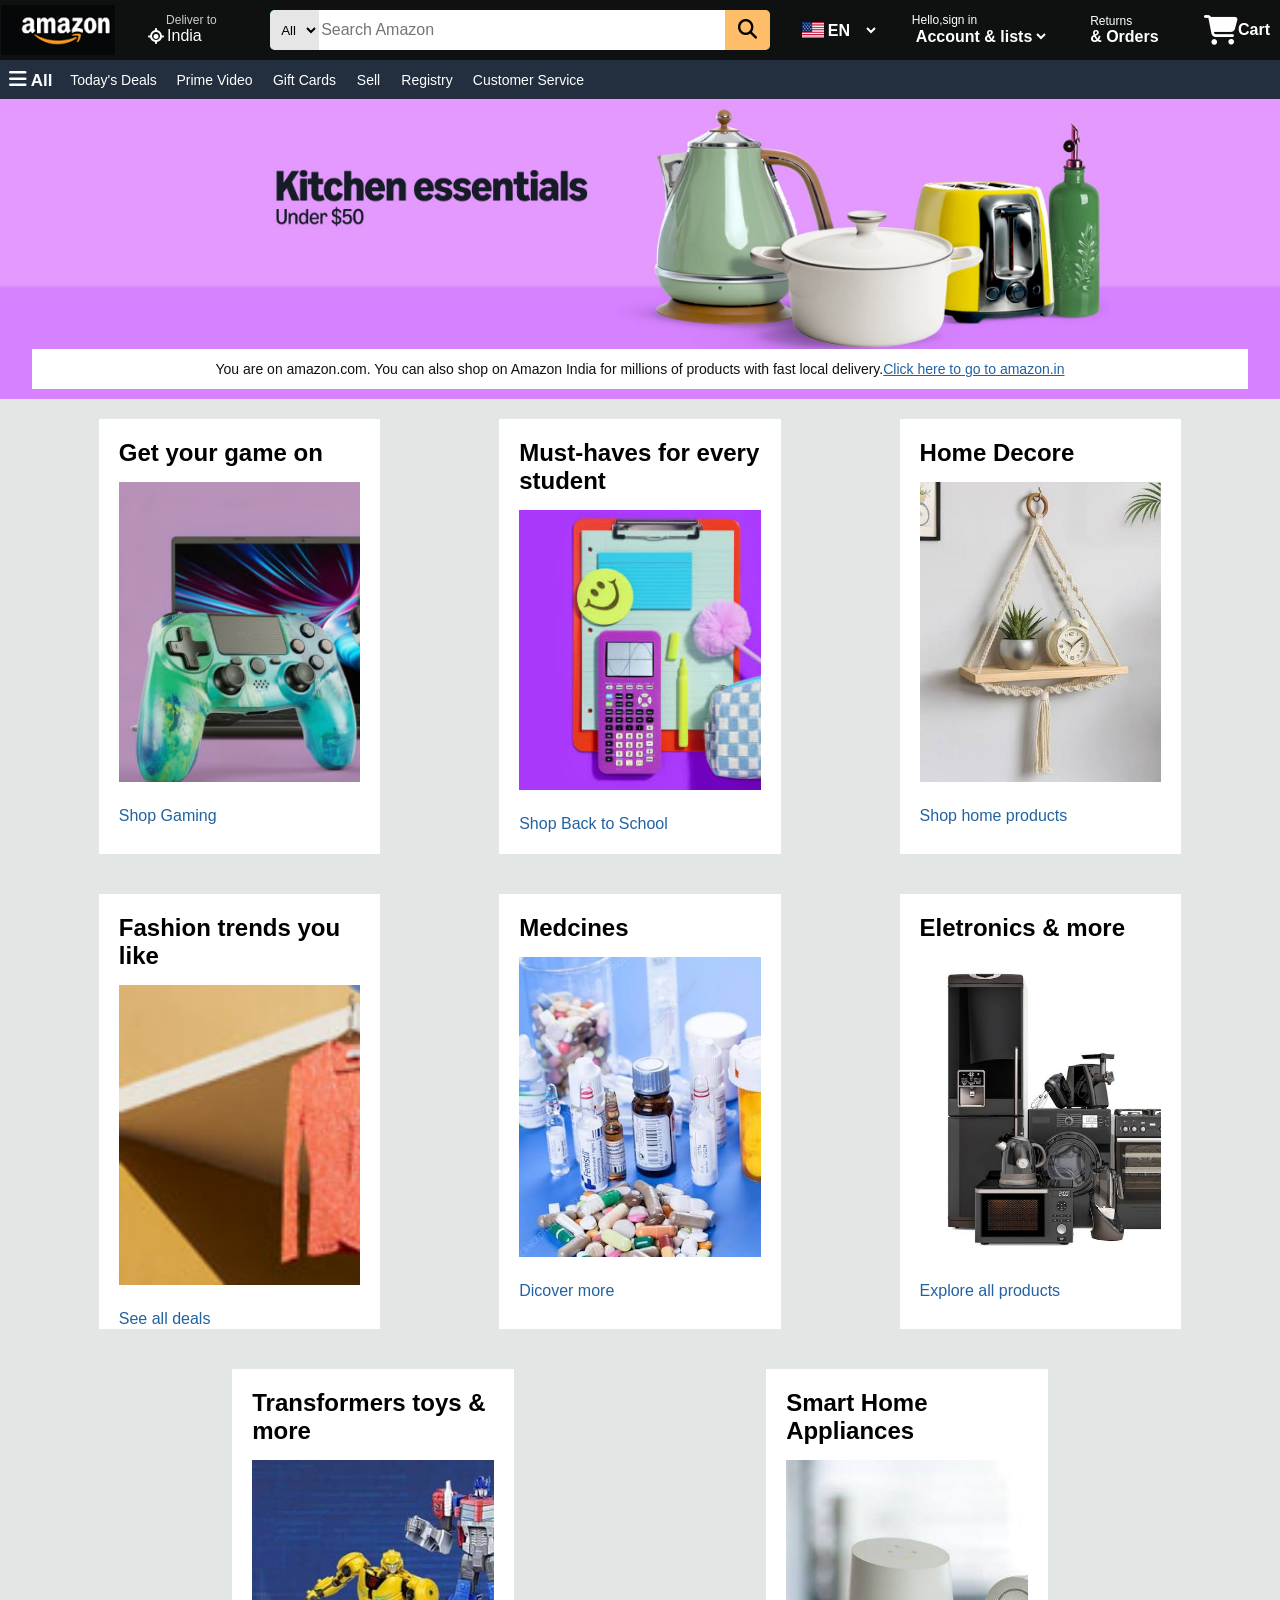
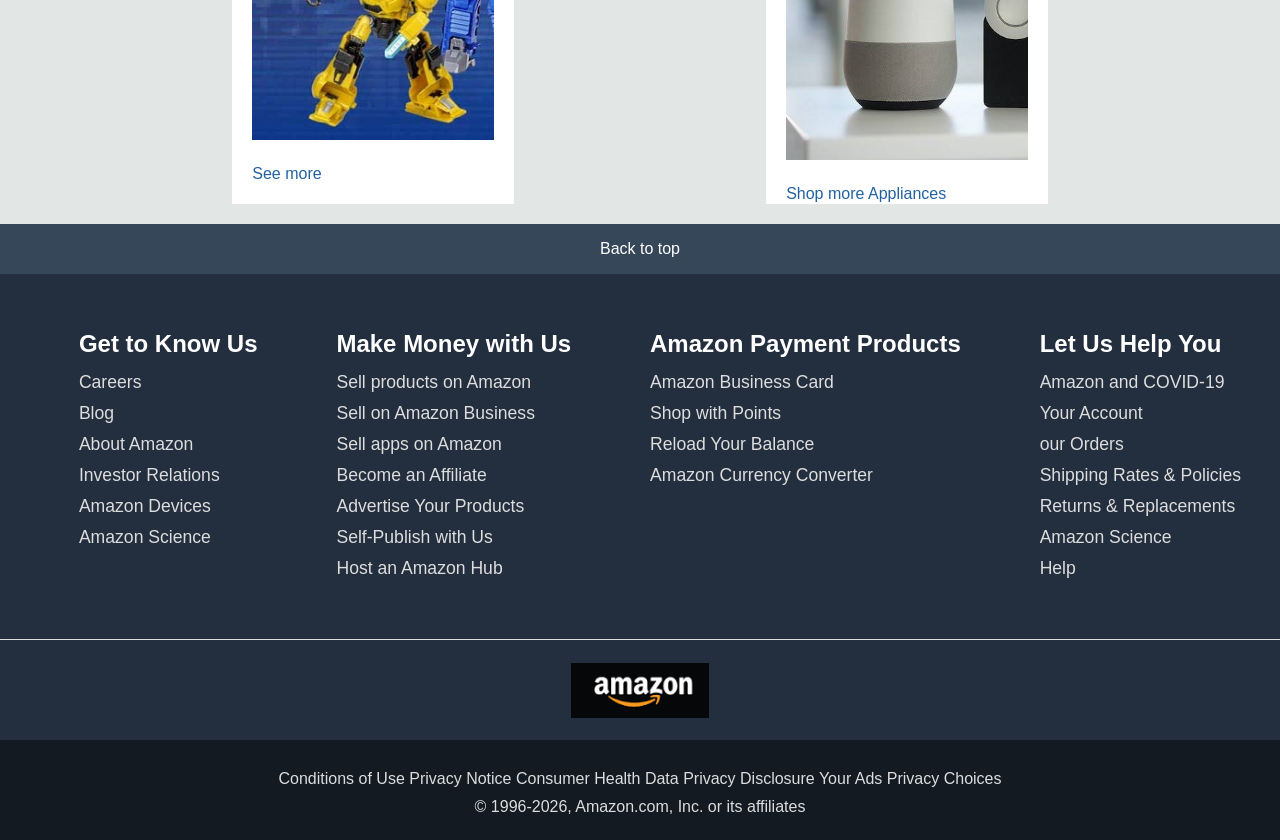
==== index.html @ 3cb93f8b "new demo" ====
<!DOCTYPE html>
<html lang="en">
<head>
    <meta charset="UTF-8">
    <meta http-equiv="X-UA-Compatible" content="IE=edge">
    <meta name="viewport" content="width=device-width, initial-scale=1.0">
    <title>CSS</title>
    <link rel="stylesheet" href="https://cdnjs.cloudflare.com/ajax/libs/font-awesome/6.7.2/css/all.min.css" integrity="sha512-Evv84Mr4kqVGRNSgIGL/F/aIDqQb7xQ2vcrdIwxfjThSH8CSR7PBEakCr51Ck+w+/U6swU2Im1vVX0SVk9ABhg==" crossorigin="anonymous" referrerpolicy="no-referrer" />
    <link rel="stylesheet" href="style.css">
</head>
<body>
    <header>
 <div id="navbar">
    <div class="navlogo border">
        <div class="logo"></div>
    </div>
    <!-- location -->
    <div class="nav-address border">
        <p class="add-1st">Deliver to</p>
        <div class="add-icon">
            <i class="fa-solid fa-location-crosshairs"></i>
            <p class="add-2nd">India</p>
        </div>
    </div>

 <!-- search-bar -->
    <div class="nav-search">
        <select class="search-select">
            <option>All</option>
            <option>Craft</option>
        </select>
        <input placeholder="Search Amazon" class="search-finder">
        <div class="search-icon"><button  class="butt"><i class="fa-solid fa-magnifying-glass"></i></button></div>
    </div>

     <!-- language -->
     <div class="nav-language border">
        <div class="lag_flag"></div>
        <select class="lag">
            <option>EN</option>
            <option>Hindi-HN</option>
        </select>
     </div>

      <div class="nav-account border">
          <div class="nav-acc-one">
             <p class="nav-one">Hello,sign in</p>
       </div>
        <div class="nav-acc-two">
           <select  class="nav-two" placeholder="helo">
             <option>Account & lists</option>
           </select>  
        </div>          
     </div>

     <div class="nav-order border">
       <a href="#" class="nav-order-1"> <p class="nav-order-one">Returns</p>
        <P class="nav-order-two">& Orders</P></a>
       </div>

       <div class="nav-cart border">
        <div class="nav-cart-logo"><i class="fa-solid fa-cart-shopping"></i></div>
        <a href="#" class="nav-cart2"><p>Cart</p></a>
       </div>

 </div> 
 <div class="panel ">
    <div class="panel-all border">
        <a href="#" class="panel-all-logo">
          <i class="fa-solid fa-bars"></i>
          All
        </a>
    </div>
    <div class="panel-ops">
        <a href="#" class="panel-ops-1 panel-ops-common border">Today's Deals</a>
        <a href="#" class="panel-ops-2 panel-ops-common border">Prime Video</a>
        <a href="#" class="panel-ops-3 panel-ops-common border">Gift Cards</a>
        <a href="#" class="panel-ops-4 panel-ops-common border">Sell</a>
        <a href="#" class="panel-ops-5 panel-ops-common border">Registry</a>
        <a href="#" class="panel-ops-6 panel-ops-common border">Customer Service</a>
    </div>
 </div>
</header>

 <!-- hero-section -->

<div class="hero-section">
    <div class="hero_msg">
       <p>You are on amazon.com. You can also shop on Amazon India for millions of products with fast local delivery. </p> 
        <a href="#">Click here to go to amazon.in</a> 
    </div>
</div>  

<!-- shop-section -->

<div class="shop-section">
    <div class="shop1 border-shop">
        <div class="shop-content">
            <h2>Get your game on</h2>
            <div class="shop_img"  style="background-image: url('box_photo.jpg') ;"></div>
            <a href="#">Shop Gaming</a>
        </div>
    </div>
    <div class="shop2 border-shop">
        <div class="shop-content">
            <h2>Must-haves for every student</h2>
            <div class="shop_img"  style="background-image: url('box_photo2.jpg') ; height: 280px;"></div>
            <a href="#">Shop Back to School</a>
        </div>
    </div>
    <div class="shop3 border-shop">
        <div class="shop-content">
            <h2>Home Decore</h2>
            <div class="shop_img"  style="background-image: url('home_decore.jpg') ;"></div>
            <a href="#">Shop home products</a>
        </div>
    </div>
    <div class="shop4 border-shop">
        <div class="shop-content">
            <h2>Fashion trends you like</h2>
            <div class="shop_img"  style="background-image: url('box_photo8.jpg') ; background-size: cover;"></div>
            <a href="#">See all deals</a>
        </div>
    </div>
    <div class="shop5 border-shop">
        <div class="shop-content">
            <h2>Medcines</h2>
            <div class="shop_img"  style="background-image: url('medcines.jpg') ;"></div>
            <a href="#">Dicover more</a>
        </div>
    </div>
    <div class="shop6 border-shop">
        <div class="shop-content">
            <h2>Eletronics & more</h2>
            <div class="shop_img"  style="background-image: url('electronics.jpg') ;"></div>
            <a href="#">Explore all products</a>
        </div>
    </div>
    <div class="shop7 border-shop">
        <div class="shop-content">
            <h2>Transformers toys & more</h2>
            <div class="shop_img"  style="background-image: url('toys.jpg') ; height: 280px;"></div>
            <a href="#">See more</a>
        </div>
    </div>
    <div class="shop8 border-shop">
        <div class="shop-content">
            <h2>Smart Home Appliances</h2>
            <div class="shop_img"  style="background-image: url('smart-home-appliances.jpg') ; "></div>
            <a href="#">Shop more Appliances</a>
        </div>
    </div>
    
</div>
<footer>
    <div class="foot-pannel1">
       <a href="#">Back to top</a>  
    </div>
    <div class="foot-pannel2">
        <div class="foot-pannel2-content">
            <ul>
                <p>Get to Know Us</p>
                <li><a href="#">Careers</a></li>
                <li><a href="#">Blog</a></li>
                <li><a href="#">About Amazon</a></li>
                <li><a href="#">Investor Relations</a></li>
                <li><a href="#">Amazon Devices</a></li>
                <li><a href="#">Amazon Science</a></li>
 
             </ul>
             <ul>
                <p>Make Money with Us</p>
                <li><a href="#">Sell products on Amazon</a></li>
                <li><a href="#">Sell on Amazon Business</a></li>
                <li><a href="#">Sell apps on Amazon</a></li>
                <li><a href="#">Become an Affiliate</a></li>
                <li><a href="#">Advertise Your Products</a></li>
                <li><a href="#">Self-Publish with Us</a></li>
                <li><a href="#">Host an Amazon Hub</a></li>
 
             </ul>
             <ul>
                <p>Amazon Payment Products</p>
                <li><a href="#">Amazon Business Card</a></li>
                <li><a href="#">Shop with Points</a></li>
                <li><a href="#">Reload Your Balance</a></li>
                <li><a href="#">Amazon Currency Converter</a></li>
 
             </ul>
             <ul>
                <p>Let Us Help You</p>
                <li><a href="#">Amazon and COVID-19</a></li>
                <li><a href="#">Your Account</a></li>
                <li><a href="#">our Orders</a></li>
                <li><a href="#">Shipping Rates & Policies</a></li>
                <li><a href="#">Returns & Replacements</a></li>
                <li><a href="#">Amazon Science</a></li>
                <li><a href="#">Help</a></li>
 
             </ul>
        </div>
    </div>
    <div class="foot-pannel3">
        <div class="foot-panel3-logo"></div>

    </div>
    <div class="footer-pannel4">
        <div class="pages">
            <a href="#">Conditions of Use</a>
            <a href="#">Privacy Notice</a>
            <a href="#">Consumer Health Data Privacy Disclosure</a>
            <a href="#">Your Ads Privacy Choices</a>
        </div>
        <div class="copyright">
            © 1996-2026, Amazon.com, Inc. or its affiliates
        </div>
    </div>
</footer>


</body>
</html>
---- style.css ----
*{
    margin: 0;
    font-family: arial;
    border: border-box;
    /* background-color: #e9520c; */
}
/* navbar */
#navbar{
    height: 60px;
    background-color: #0f1111;
    color: #ffffff;
    display: flex;
    align-items: center;
    justify-content: space-between;
}
/* nav-logo */
.navlogo{
    height: 50px;
    width: 114px;
}
.logo{
    background-image: url("images.png");
    background-size: cover;   
    height: 50px;
    width: 100%;
    /* margin: 1px; */
    /* padding:1px 8px 0px 6px ; */
}
.border{
    border: 1px solid transparent;
}
.border:hover{
    border: 1px solid white;
}
/* box 2 */
.nav-address{
    height: 55px;
    width: 90px;

    /* align-items: flex-start; */
}
.add-1st{
    color: #cccccc;
    font-size: 0.75rem;
    margin-left: 18px;
    margin-top: 10px;
}
.add-2nd{
    color: #ffffff;
    font-size: 1rem;
    font-style: bold;
    margin-left: 3px;
}
.add-icon{
    display: flex;
    align-items: center;
}
/* box 3 */
.nav-search{
    display: flex;
    justify-content: space-evenly;
    background-color: aqua;
    font-size: 14px;
    width: 500px;
    height: 40px;
    border-radius: 5px;
}
.search-select{
    background-color: #e6e6e6;
    width: 50px;
    text-align: center;
    border-radius: 5px 0px 0px 5px;
    border: none;
}
.search-finder{
    width: 100%;
    border: none;
    font-size: 1rem;
}
.butt{
    background-color: #febd68 ;
    border-radius: 0px 5px 5px 0px;
    width: 45px;
    height: 100%;
    font-size: 1.2rem;
    border: none;
}
/* language */
.nav-language{
display: flex;
justify-content: center;
align-items: center;
}
.lag{
    background-color: #0f1111;
    width :55px;
    height: 50PX;
    border: none;
    font-size: 1rem;
    font-weight: bold;
    color: #ffffff;
}
.lag_flag{
    background-image: url("usa_flag.png");
    background-size: cover;
    width: 21.6px;
    height: 16.2px;
}
.nav-account{
    width: 142px;
    height: 55px;

}
.nav-one{

    margin-top: 10px;
    font-size: 0.75rem;
}           
.nav-two{

    font-size: 1rem ;
    font-weight: 700;
    border: none;
    background-color: #0f1111;
    color: #ffffff;
}
.nav-order{
    border: none;
    height: 50px;
    width: 77PX;
    /* text-align: center; */
    display: flex;
    justify-content: center;
    align-items: center;
}
.nav-order-1{
    color: #ffffff;
    text-decoration: none;
}
.nav-order-one{
    font-size: 0.75rem;
}
.nav-order-two{
    font-size: 1rem;
    font-weight: 700;
}
.nav-cart{
    height: 50px ;
    width: 84px;
    display: flex;
    justify-content: center;
    align-items:center;
}
.nav-cart-logo{
    color: #ffffff;
}
.nav-cart-logo i{
    font-size: 30px;
}
.nav-cart2{
    text-decoration: none;
    font-size: 1rem;
    font-weight: 700;
    color: #ffffff;
}



/* Pannel */


.panel{
    height: 39px;
    width: 100%;
    background-color: #232f3e;
    display: flex;
    align-items: center;
}
/* All-Menu */
.panel-all{
    display: flex;
    align-items: center;
    justify-content: center;
    font-size: 1rem;
    color: #ffffff;
    text-decoration: none;
    width: 59px;
    height: 39px;
}
/* All-Menu-Logo */
.panel-all i{
    font-size: 20px;
    color: #ffffff;
    text-decoration: none;
}
.panel-all-logo{
    font-size: 17px;
    font-weight: 700;
    color: #ffffff;
    text-decoration: none;

}
.panel-ops{
    display: flex;
    align-items: center;
}
.panel-ops-common{
    display: flex;
    align-items: center;
    justify-content: center;
    color: #ffffff;
    text-decoration: none;
    border: none;
 
    height: 39px;
}
.panel-ops-1{
    font-size: 14px;
    width: 105px;
    text-align: center;
}
.panel-ops-2{
    font-size: 14px;
    width: 97px;
    text-align: center;
}
.panel-ops-3{
    font-size: 14px;
    width: 83px;
    text-align: center;
}
.panel-ops-4{
    font-size: 14px;
    width: 45px;
    text-align: center;
}
.panel-ops-5{
    font-size: 14px;
    width: 72px;
    text-align: center;
}
.panel-ops-6{
    font-size: 14px;
    width: 131px;
    text-align: center;
}

.hero-section{
    background-image: url("hero_photo.jpg");
    background-size: cover;
    width: 100%;
    height: 300px;
    display: flex;
    align-items: flex-end;
    justify-content: center;
}
.hero_msg{
    display:flex ;
    background-color: #ffffff;
    color: #0f1111;
    justify-content: center;
    align-items: center;
    width: 95%;
    height: 40px;
    font-size: 14px; 
    margin-bottom: 10px;
}
.hero_msg a{
    color: #2162a1;
}

/* shop section */

.shop-section{
    display: flex;
    flex-wrap: wrap;
    justify-content: space-evenly;
    background-color: #e2e7e6;
   
}    
.border-shop{
    height: 400px;
    width: 22%;
    background-color: white;
    padding: 20px 0px 15px;
    margin: 20px;
}
.shop_img{
    height: 300px;
    margin: 15px 0px 25px;
    background-size: cover;
    background-repeat: no-repeat;
}
.shop-content{
    margin:0px 20px 0px 20px;
}
.shop-section a{
    color: #2162a1;
    text-decoration: none;
}
.shop-section h2{
    font-weight: 900;
}

/* footer */
.footer{
    margin-top: 15px;
}
.foot-pannel1{
    background-color: #37475a;
    height: 50px;
    display: flex;
    justify-content: center;
    align-items: center;
    text-decoration: none;
}
.foot-pannel1 a{
    color: white;
    text-decoration: none;
}
.foot-pannel2-content{
    background-color: #232e3e;
    display: flex;
    justify-content: space-evenly;
    padding-top: 50px;
    padding-bottom: 50px;
}
.foot-pannel2 a{
    text-decoration: none;
    color: #DDDDDD;
}
.foot-pannel2 p{
    text-decoration: none;
    color: #ffffff;
    font-size: 1.5rem;
    font-weight: 700;
    padding: 6px 0px 14px;

}
.foot-pannel2 li{
    list-style: none;
    font-size: 1.1rem;
    padding: 0px 0px 10px;

}
.foot-pannel3{
    background-color: #232f3e;
    height: 100px;
    border-top: 0.5px solid #DDDDDD;
    display: flex;
    justify-content: center;
    align-items: center;
}
.foot-panel3-logo{
    background-image: url("images.png");
    background-size: cover;   
    height: 55px;
    width: 138px;
}

.footer-pannel4{
    background-color: #131a22;
    text-align: center;
    height: 100px;
    color: #DDDDDD;
}
.footer-pannel4 a{
    text-decoration: none;
    color: #DDDDDD; 
   
}
.pages{
    padding-top: 30px;
}
.copyright{
    padding-top: 10px;
}
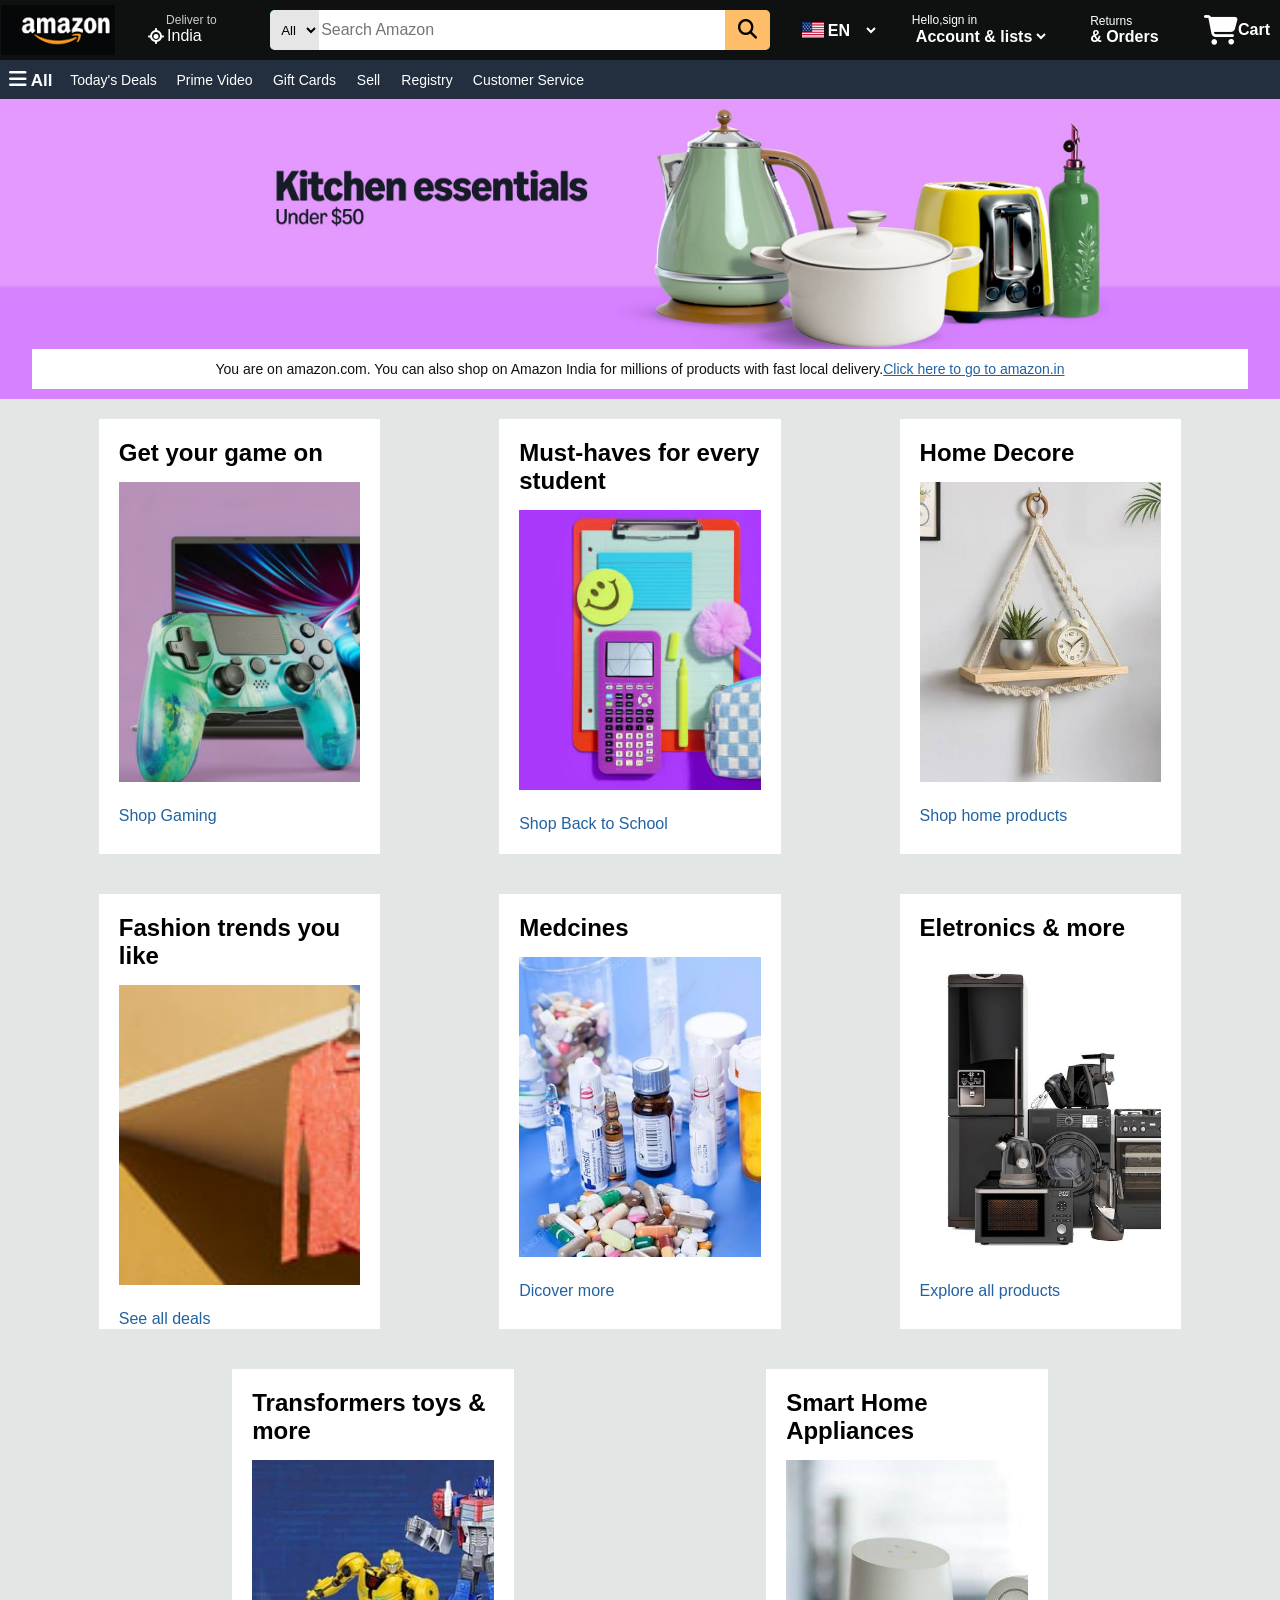
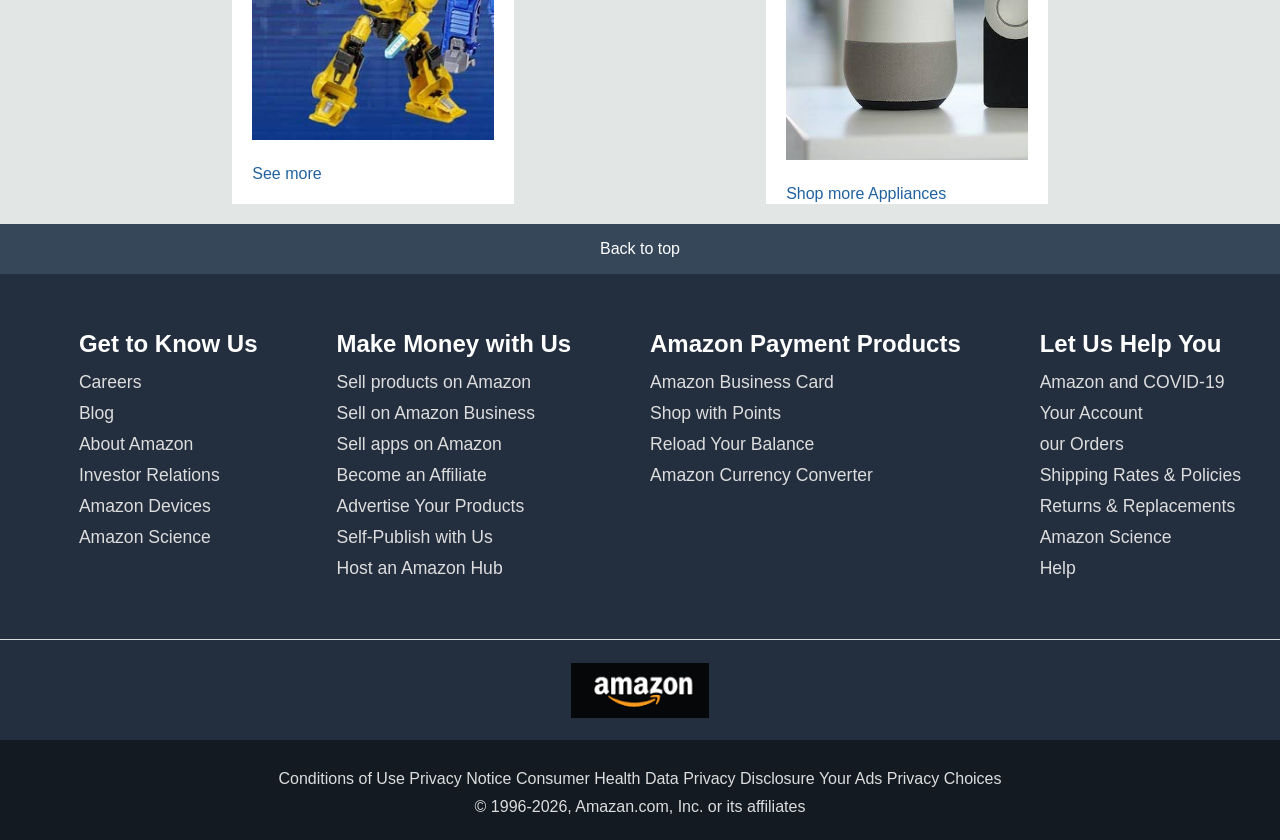
==== commit d819e6be: "change in copyrigth" ====
--- a/index.html
+++ b/index.html
@@ -212,7 +212,7 @@
             <a href="#">Your Ads Privacy Choices</a>
         </div>
         <div class="copyright">
-            © 1996-2026, Amazon.com, Inc. or its affiliates
+            © 1996-2026, Amazan.com, Inc. or its affiliates
         </div>
     </div>
 </footer>
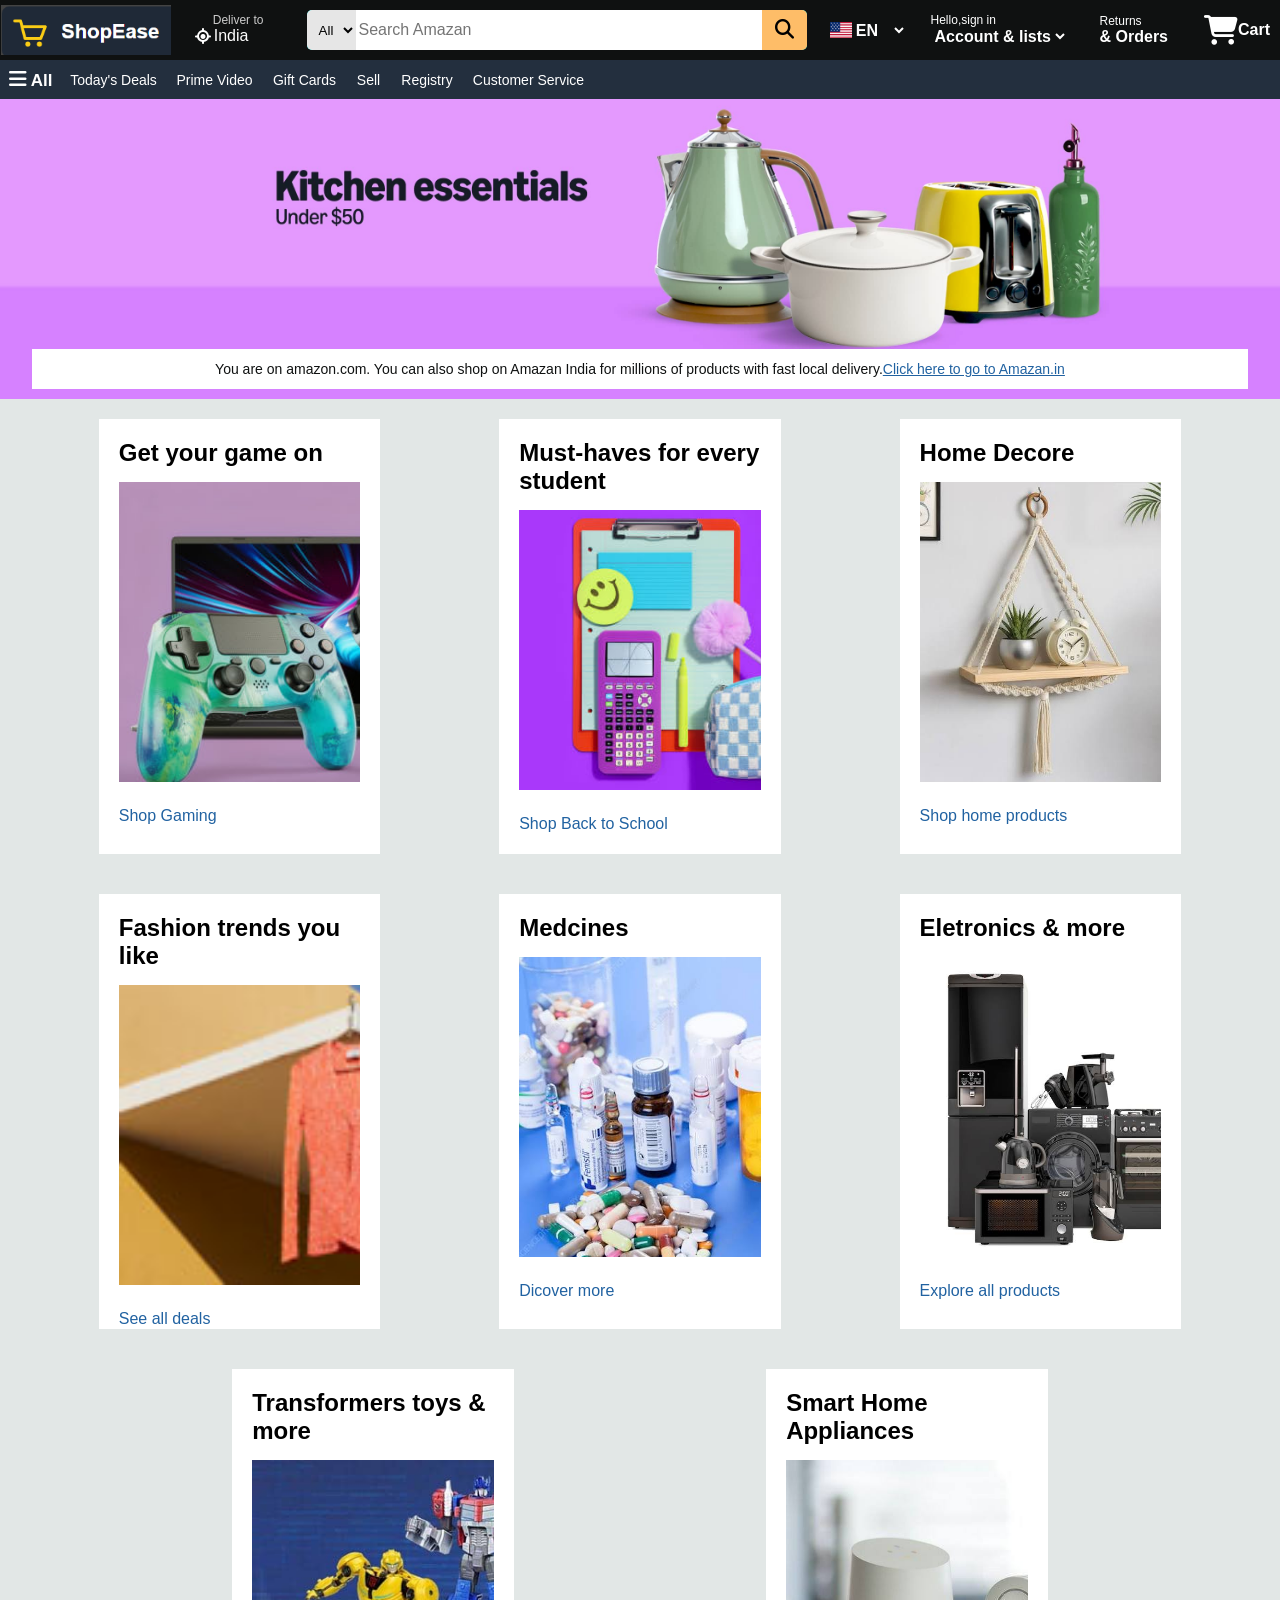
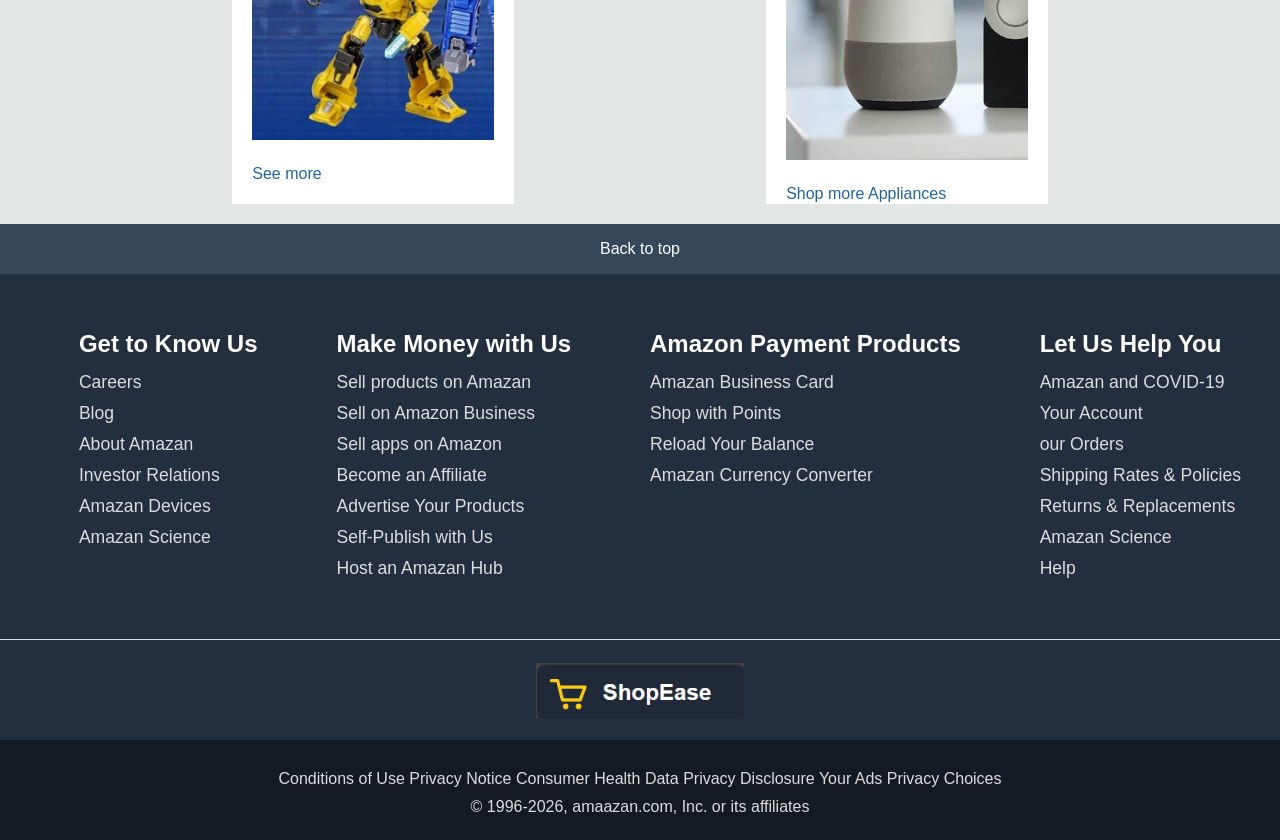
==== commit f1c3e19f: "first commit" ====
--- a/index.html
+++ b/index.html
@@ -1,222 +1,263 @@
 <!DOCTYPE html>
 <html lang="en">
-<head>
-    <meta charset="UTF-8">
-    <meta http-equiv="X-UA-Compatible" content="IE=edge">
-    <meta name="viewport" content="width=device-width, initial-scale=1.0">
+  <head>
+    <meta charset="UTF-8" />
+    <meta http-equiv="X-UA-Compatible" content="IE=edge" />
+    <meta name="viewport" content="width=device-width, initial-scale=1.0" />
     <title>CSS</title>
-    <link rel="stylesheet" href="https://cdnjs.cloudflare.com/ajax/libs/font-awesome/6.7.2/css/all.min.css" integrity="sha512-Evv84Mr4kqVGRNSgIGL/F/aIDqQb7xQ2vcrdIwxfjThSH8CSR7PBEakCr51Ck+w+/U6swU2Im1vVX0SVk9ABhg==" crossorigin="anonymous" referrerpolicy="no-referrer" />
-    <link rel="stylesheet" href="style.css">
-</head>
-<body>
+    <link
+      rel="stylesheet"
+      href="https://cdnjs.cloudflare.com/ajax/libs/font-awesome/6.7.2/css/all.min.css"
+      integrity="sha512-Evv84Mr4kqVGRNSgIGL/F/aIDqQb7xQ2vcrdIwxfjThSH8CSR7PBEakCr51Ck+w+/U6swU2Im1vVX0SVk9ABhg=="
+      crossorigin="anonymous"
+      referrerpolicy="no-referrer"
+    />
+    <link rel="stylesheet" href="style.css" />
+  </head>
+  <body>
     <header>
- <div id="navbar">
-    <div class="navlogo border">
-        <div class="logo"></div>
-    </div>
-    <!-- location -->
-    <div class="nav-address border">
-        <p class="add-1st">Deliver to</p>
-        <div class="add-icon">
+      <div id="navbar">
+        <div class="navlogo border">
+          <div class="logo"></div>
+        </div>
+        <!-- location -->
+        <div class="nav-address border">
+          <p class="add-1st">Deliver to</p>
+          <div class="add-icon">
             <i class="fa-solid fa-location-crosshairs"></i>
             <p class="add-2nd">India</p>
-        </div>
-    </div>
-
- <!-- search-bar -->
-    <div class="nav-search">
-        <select class="search-select">
+          </div>
+        </div>
+
+        <!-- search-bar -->
+        <div class="nav-search">
+          <select class="search-select">
             <option>All</option>
             <option>Craft</option>
-        </select>
-        <input placeholder="Search Amazon" class="search-finder">
-        <div class="search-icon"><button  class="butt"><i class="fa-solid fa-magnifying-glass"></i></button></div>
-    </div>
-
-     <!-- language -->
-     <div class="nav-language border">
-        <div class="lag_flag"></div>
-        <select class="lag">
+          </select>
+          <input placeholder="Search Amazan" class="search-finder" />
+          <div class="search-icon">
+            <button class="butt">
+              <i class="fa-solid fa-magnifying-glass"></i>
+            </button>
+          </div>
+        </div>
+
+        <!-- language -->
+        <div class="nav-language border">
+          <div class="lag_flag"></div>
+          <select class="lag">
             <option>EN</option>
             <option>Hindi-HN</option>
-        </select>
-     </div>
-
-      <div class="nav-account border">
+          </select>
+        </div>
+
+        <div class="nav-account border">
           <div class="nav-acc-one">
-             <p class="nav-one">Hello,sign in</p>
-       </div>
-        <div class="nav-acc-two">
-           <select  class="nav-two" placeholder="helo">
-             <option>Account & lists</option>
-           </select>  
-        </div>          
-     </div>
-
-     <div class="nav-order border">
-       <a href="#" class="nav-order-1"> <p class="nav-order-one">Returns</p>
-        <P class="nav-order-two">& Orders</P></a>
-       </div>
-
-       <div class="nav-cart border">
-        <div class="nav-cart-logo"><i class="fa-solid fa-cart-shopping"></i></div>
-        <a href="#" class="nav-cart2"><p>Cart</p></a>
-       </div>
-
- </div> 
- <div class="panel ">
-    <div class="panel-all border">
-        <a href="#" class="panel-all-logo">
-          <i class="fa-solid fa-bars"></i>
-          All
-        </a>
+            <p class="nav-one">Hello,sign in</p>
+          </div>
+          <div class="nav-acc-two">
+            <select class="nav-two" placeholder="helo">
+              <option>Account & lists</option>
+            </select>
+          </div>
+        </div>
+
+        <div class="nav-order border">
+          <a href="#" class="nav-order-1">
+            <p class="nav-order-one">Returns</p>
+            <p class="nav-order-two">& Orders</p></a
+          >
+        </div>
+
+        <div class="nav-cart border">
+          <div class="nav-cart-logo">
+            <i class="fa-solid fa-cart-shopping"></i>
+          </div>
+          <a href="#" class="nav-cart2"><p>Cart</p></a>
+        </div>
+      </div>
+      <div class="panel">
+        <div class="panel-all border">
+          <a href="#" class="panel-all-logo">
+            <i class="fa-solid fa-bars"></i>
+            All
+          </a>
+        </div>
+        <div class="panel-ops">
+          <a href="#" class="panel-ops-1 panel-ops-common border"
+            >Today's Deals</a
+          >
+          <a href="#" class="panel-ops-2 panel-ops-common border"
+            >Prime Video</a
+          >
+          <a href="#" class="panel-ops-3 panel-ops-common border">Gift Cards</a>
+          <a href="#" class="panel-ops-4 panel-ops-common border">Sell</a>
+          <a href="#" class="panel-ops-5 panel-ops-common border">Registry</a>
+          <a href="#" class="panel-ops-6 panel-ops-common border"
+            >Customer Service</a
+          >
+        </div>
+      </div>
+    </header>
+
+    <!-- hero-section -->
+
+    <div class="hero-section">
+      <div class="hero_msg">
+        <p>
+          You are on amazon.com. You can also shop on Amazan India for millions
+          of products with fast local delivery.
+        </p>
+        <a href="https://www.amazon.in/">Click here to go to Amazan.in</a>
+      </div>
     </div>
-    <div class="panel-ops">
-        <a href="#" class="panel-ops-1 panel-ops-common border">Today's Deals</a>
-        <a href="#" class="panel-ops-2 panel-ops-common border">Prime Video</a>
-        <a href="#" class="panel-ops-3 panel-ops-common border">Gift Cards</a>
-        <a href="#" class="panel-ops-4 panel-ops-common border">Sell</a>
-        <a href="#" class="panel-ops-5 panel-ops-common border">Registry</a>
-        <a href="#" class="panel-ops-6 panel-ops-common border">Customer Service</a>
+
+    <!-- shop-section -->
+
+    <div class="shop-section">
+      <div class="shop1 border-shop">
+        <div class="shop-content">
+          <h2>Get your game on</h2>
+          <div
+            class="shop_img"
+            style="background-image: url('box_photo.jpg')"
+          ></div>
+          <a href="#">Shop Gaming</a>
+        </div>
+      </div>
+      <div class="shop2 border-shop">
+        <div class="shop-content">
+          <h2>Must-haves for every student</h2>
+          <div
+            class="shop_img"
+            style="background-image: url('box_photo2.jpg'); height: 280px"
+          ></div>
+          <a href="#">Shop Back to School</a>
+        </div>
+      </div>
+      <div class="shop3 border-shop">
+        <div class="shop-content">
+          <h2>Home Decore</h2>
+          <div
+            class="shop_img"
+            style="background-image: url('home_decore.jpg')"
+          ></div>
+          <a href="#">Shop home products</a>
+        </div>
+      </div>
+      <div class="shop4 border-shop">
+        <div class="shop-content">
+          <h2>Fashion trends you like</h2>
+          <div
+            class="shop_img"
+            style="
+              background-image: url('box_photo8.jpg');
+              background-size: cover;
+            "
+          ></div>
+          <a href="#">See all deals</a>
+        </div>
+      </div>
+      <div class="shop5 border-shop">
+        <div class="shop-content">
+          <h2>Medcines</h2>
+          <div
+            class="shop_img"
+            style="background-image: url('medcines.jpg')"
+          ></div>
+          <a href="#">Dicover more</a>
+        </div>
+      </div>
+      <div class="shop6 border-shop">
+        <div class="shop-content">
+          <h2>Eletronics & more</h2>
+          <div
+            class="shop_img"
+            style="background-image: url('electronics.jpg')"
+          ></div>
+          <a href="#">Explore all products</a>
+        </div>
+      </div>
+      <div class="shop7 border-shop">
+        <div class="shop-content">
+          <h2>Transformers toys & more</h2>
+          <div
+            class="shop_img"
+            style="background-image: url('toys.jpg'); height: 280px"
+          ></div>
+          <a href="#">See more</a>
+        </div>
+      </div>
+      <div class="shop8 border-shop">
+        <div class="shop-content">
+          <h2>Smart Home Appliances</h2>
+          <div
+            class="shop_img"
+            style="background-image: url('smart-home-appliances.jpg')"
+          ></div>
+          <a href="#">Shop more Appliances</a>
+        </div>
+      </div>
     </div>
- </div>
-</header>
-
- <!-- hero-section -->
-
-<div class="hero-section">
-    <div class="hero_msg">
-       <p>You are on amazon.com. You can also shop on Amazon India for millions of products with fast local delivery. </p> 
-        <a href="#">Click here to go to amazon.in</a> 
-    </div>
-</div>  
-
-<!-- shop-section -->
-
-<div class="shop-section">
-    <div class="shop1 border-shop">
-        <div class="shop-content">
-            <h2>Get your game on</h2>
-            <div class="shop_img"  style="background-image: url('box_photo.jpg') ;"></div>
-            <a href="#">Shop Gaming</a>
-        </div>
-    </div>
-    <div class="shop2 border-shop">
-        <div class="shop-content">
-            <h2>Must-haves for every student</h2>
-            <div class="shop_img"  style="background-image: url('box_photo2.jpg') ; height: 280px;"></div>
-            <a href="#">Shop Back to School</a>
-        </div>
-    </div>
-    <div class="shop3 border-shop">
-        <div class="shop-content">
-            <h2>Home Decore</h2>
-            <div class="shop_img"  style="background-image: url('home_decore.jpg') ;"></div>
-            <a href="#">Shop home products</a>
-        </div>
-    </div>
-    <div class="shop4 border-shop">
-        <div class="shop-content">
-            <h2>Fashion trends you like</h2>
-            <div class="shop_img"  style="background-image: url('box_photo8.jpg') ; background-size: cover;"></div>
-            <a href="#">See all deals</a>
-        </div>
-    </div>
-    <div class="shop5 border-shop">
-        <div class="shop-content">
-            <h2>Medcines</h2>
-            <div class="shop_img"  style="background-image: url('medcines.jpg') ;"></div>
-            <a href="#">Dicover more</a>
-        </div>
-    </div>
-    <div class="shop6 border-shop">
-        <div class="shop-content">
-            <h2>Eletronics & more</h2>
-            <div class="shop_img"  style="background-image: url('electronics.jpg') ;"></div>
-            <a href="#">Explore all products</a>
-        </div>
-    </div>
-    <div class="shop7 border-shop">
-        <div class="shop-content">
-            <h2>Transformers toys & more</h2>
-            <div class="shop_img"  style="background-image: url('toys.jpg') ; height: 280px;"></div>
-            <a href="#">See more</a>
-        </div>
-    </div>
-    <div class="shop8 border-shop">
-        <div class="shop-content">
-            <h2>Smart Home Appliances</h2>
-            <div class="shop_img"  style="background-image: url('smart-home-appliances.jpg') ; "></div>
-            <a href="#">Shop more Appliances</a>
-        </div>
-    </div>
-    
-</div>
-<footer>
-    <div class="foot-pannel1">
-       <a href="#">Back to top</a>  
-    </div>
-    <div class="foot-pannel2">
+    <footer>
+      <div class="foot-pannel1">
+        <a href="#">Back to top</a>
+      </div>
+      <div class="foot-pannel2">
         <div class="foot-pannel2-content">
-            <ul>
-                <p>Get to Know Us</p>
-                <li><a href="#">Careers</a></li>
-                <li><a href="#">Blog</a></li>
-                <li><a href="#">About Amazon</a></li>
-                <li><a href="#">Investor Relations</a></li>
-                <li><a href="#">Amazon Devices</a></li>
-                <li><a href="#">Amazon Science</a></li>
- 
-             </ul>
-             <ul>
-                <p>Make Money with Us</p>
-                <li><a href="#">Sell products on Amazon</a></li>
-                <li><a href="#">Sell on Amazon Business</a></li>
-                <li><a href="#">Sell apps on Amazon</a></li>
-                <li><a href="#">Become an Affiliate</a></li>
-                <li><a href="#">Advertise Your Products</a></li>
-                <li><a href="#">Self-Publish with Us</a></li>
-                <li><a href="#">Host an Amazon Hub</a></li>
- 
-             </ul>
-             <ul>
-                <p>Amazon Payment Products</p>
-                <li><a href="#">Amazon Business Card</a></li>
-                <li><a href="#">Shop with Points</a></li>
-                <li><a href="#">Reload Your Balance</a></li>
-                <li><a href="#">Amazon Currency Converter</a></li>
- 
-             </ul>
-             <ul>
-                <p>Let Us Help You</p>
-                <li><a href="#">Amazon and COVID-19</a></li>
-                <li><a href="#">Your Account</a></li>
-                <li><a href="#">our Orders</a></li>
-                <li><a href="#">Shipping Rates & Policies</a></li>
-                <li><a href="#">Returns & Replacements</a></li>
-                <li><a href="#">Amazon Science</a></li>
-                <li><a href="#">Help</a></li>
- 
-             </ul>
-        </div>
-    </div>
-    <div class="foot-pannel3">
+          <ul>
+            <p>Get to Know Us</p>
+            <li><a href="#">Careers</a></li>
+            <li><a href="#">Blog</a></li>
+            <li><a href="#">About Amazan</a></li>
+            <li><a href="#">Investor Relations</a></li>
+            <li><a href="#">Amazan Devices</a></li>
+            <li><a href="#">Amazan Science</a></li>
+          </ul>
+          <ul>
+            <p>Make Money with Us</p>
+            <li><a href="#">Sell products on Amazan</a></li>
+            <li><a href="#">Sell on Amazon Business</a></li>
+            <li><a href="#">Sell apps on Amazon</a></li>
+            <li><a href="#">Become an Affiliate</a></li>
+            <li><a href="#">Advertise Your Products</a></li>
+            <li><a href="#">Self-Publish with Us</a></li>
+            <li><a href="#">Host an Amazan Hub</a></li>
+          </ul>
+          <ul>
+            <p>Amazon Payment Products</p>
+            <li><a href="#">Amazan Business Card</a></li>
+            <li><a href="#">Shop with Points</a></li>
+            <li><a href="#">Reload Your Balance</a></li>
+            <li><a href="#">Amazan Currency Converter</a></li>
+          </ul>
+          <ul>
+            <p>Let Us Help You</p>
+            <li><a href="#">Amazan and COVID-19</a></li>
+            <li><a href="#">Your Account</a></li>
+            <li><a href="#">our Orders</a></li>
+            <li><a href="#">Shipping Rates & Policies</a></li>
+            <li><a href="#">Returns & Replacements</a></li>
+            <li><a href="#">Amazan Science</a></li>
+            <li><a href="#">Help</a></li>
+          </ul>
+        </div>
+      </div>
+      <div class="foot-pannel3">
         <div class="foot-panel3-logo"></div>
-
-    </div>
-    <div class="footer-pannel4">
+      </div>
+      <div class="footer-pannel4">
         <div class="pages">
-            <a href="#">Conditions of Use</a>
-            <a href="#">Privacy Notice</a>
-            <a href="#">Consumer Health Data Privacy Disclosure</a>
-            <a href="#">Your Ads Privacy Choices</a>
+          <a href="#">Conditions of Use</a>
+          <a href="#">Privacy Notice</a>
+          <a href="#">Consumer Health Data Privacy Disclosure</a>
+          <a href="#">Your Ads Privacy Choices</a>
         </div>
         <div class="copyright">
-            © 1996-2026, Amazan.com, Inc. or its affiliates
-        </div>
-    </div>
-</footer>
-
-
-</body>
-</html>+          © 1996-2026, amaazan.com, Inc. or its affiliates
+        </div>
+      </div>
+    </footer>
+  </body>
+</html>
--- a/style.css
+++ b/style.css
@@ -1,377 +1,366 @@
-*{
-    margin: 0;
-    font-family: arial;
-    border: border-box;
-    /* background-color: #e9520c; */
+* {
+  margin: 0;
+  font-family: arial;
+  border: border-box;
+  /* background-color: #e9520c; */
 }
 /* navbar */
-#navbar{
-    height: 60px;
-    background-color: #0f1111;
-    color: #ffffff;
-    display: flex;
-    align-items: center;
-    justify-content: space-between;
+#navbar {
+  height: 60px;
+  background-color: #0f1111;
+  color: #ffffff;
+  display: flex;
+  align-items: center;
+  justify-content: space-between;
 }
 /* nav-logo */
-.navlogo{
-    height: 50px;
-    width: 114px;
-}
-.logo{
-    background-image: url("images.png");
-    background-size: cover;   
-    height: 50px;
-    width: 100%;
-    /* margin: 1px; */
-    /* padding:1px 8px 0px 6px ; */
-}
-.border{
-    border: 1px solid transparent;
-}
-.border:hover{
-    border: 1px solid white;
+.navlogo {
+  height: 50px;
+  width: 170px;
+}
+.logo {
+  background-image: url("amazon_logo.png");
+  background-size: cover;
+  height: 50px;
+  width: 100%;
+  /* margin: 1px; */
+  /* padding:1px 8px 0px 6px ; */
+}
+.border {
+  border: 1px solid transparent;
+}
+.border:hover {
+  border: 1px solid white;
 }
 /* box 2 */
-.nav-address{
-    height: 55px;
-    width: 90px;
-
-    /* align-items: flex-start; */
-}
-.add-1st{
-    color: #cccccc;
-    font-size: 0.75rem;
-    margin-left: 18px;
-    margin-top: 10px;
-}
-.add-2nd{
-    color: #ffffff;
-    font-size: 1rem;
-    font-style: bold;
-    margin-left: 3px;
-}
-.add-icon{
-    display: flex;
-    align-items: center;
+.nav-address {
+  height: 55px;
+  width: 90px;
+
+  /* align-items: flex-start; */
+}
+.add-1st {
+  color: #cccccc;
+  font-size: 0.75rem;
+  margin-left: 18px;
+  margin-top: 10px;
+}
+.add-2nd {
+  color: #ffffff;
+  font-size: 1rem;
+  font-style: bold;
+  margin-left: 3px;
+}
+.add-icon {
+  display: flex;
+  align-items: center;
 }
 /* box 3 */
-.nav-search{
-    display: flex;
-    justify-content: space-evenly;
-    background-color: aqua;
-    font-size: 14px;
-    width: 500px;
-    height: 40px;
-    border-radius: 5px;
-}
-.search-select{
-    background-color: #e6e6e6;
-    width: 50px;
-    text-align: center;
-    border-radius: 5px 0px 0px 5px;
-    border: none;
-}
-.search-finder{
-    width: 100%;
-    border: none;
-    font-size: 1rem;
-}
-.butt{
-    background-color: #febd68 ;
-    border-radius: 0px 5px 5px 0px;
-    width: 45px;
-    height: 100%;
-    font-size: 1.2rem;
-    border: none;
+.nav-search {
+  display: flex;
+  justify-content: space-evenly;
+  background-color: aqua;
+  font-size: 14px;
+  width: 500px;
+  height: 40px;
+  border-radius: 5px;
+}
+.search-select {
+  background-color: #e6e6e6;
+  width: 50px;
+  text-align: center;
+  border-radius: 5px 0px 0px 5px;
+  border: none;
+}
+.search-finder {
+  width: 100%;
+  border: none;
+  font-size: 1rem;
+}
+.butt {
+  background-color: #febd68;
+  border-radius: 0px 5px 5px 0px;
+  width: 45px;
+  height: 100%;
+  font-size: 1.2rem;
+  border: none;
 }
 /* language */
-.nav-language{
-display: flex;
-justify-content: center;
-align-items: center;
-}
-.lag{
-    background-color: #0f1111;
-    width :55px;
-    height: 50PX;
-    border: none;
-    font-size: 1rem;
-    font-weight: bold;
-    color: #ffffff;
-}
-.lag_flag{
-    background-image: url("usa_flag.png");
-    background-size: cover;
-    width: 21.6px;
-    height: 16.2px;
-}
-.nav-account{
-    width: 142px;
-    height: 55px;
-
-}
-.nav-one{
-
-    margin-top: 10px;
-    font-size: 0.75rem;
-}           
-.nav-two{
-
-    font-size: 1rem ;
-    font-weight: 700;
-    border: none;
-    background-color: #0f1111;
-    color: #ffffff;
-}
-.nav-order{
-    border: none;
-    height: 50px;
-    width: 77PX;
-    /* text-align: center; */
-    display: flex;
-    justify-content: center;
-    align-items: center;
-}
-.nav-order-1{
-    color: #ffffff;
-    text-decoration: none;
-}
-.nav-order-one{
-    font-size: 0.75rem;
-}
-.nav-order-two{
-    font-size: 1rem;
-    font-weight: 700;
-}
-.nav-cart{
-    height: 50px ;
-    width: 84px;
-    display: flex;
-    justify-content: center;
-    align-items:center;
-}
-.nav-cart-logo{
-    color: #ffffff;
-}
-.nav-cart-logo i{
-    font-size: 30px;
-}
-.nav-cart2{
-    text-decoration: none;
-    font-size: 1rem;
-    font-weight: 700;
-    color: #ffffff;
-}
-
-
+.nav-language {
+  display: flex;
+  justify-content: center;
+  align-items: center;
+}
+.lag {
+  background-color: #0f1111;
+  width: 55px;
+  height: 50px;
+  border: none;
+  font-size: 1rem;
+  font-weight: bold;
+  color: #ffffff;
+}
+.lag_flag {
+  background-image: url("usa_flag.png");
+  background-size: cover;
+  width: 21.6px;
+  height: 16.2px;
+}
+.nav-account {
+  width: 142px;
+  height: 55px;
+}
+.nav-one {
+  margin-top: 10px;
+  font-size: 0.75rem;
+}
+.nav-two {
+  font-size: 1rem;
+  font-weight: 700;
+  border: none;
+  background-color: #0f1111;
+  color: #ffffff;
+}
+.nav-order {
+  border: none;
+  height: 50px;
+  width: 77px;
+  /* text-align: center; */
+  display: flex;
+  justify-content: center;
+  align-items: center;
+}
+.nav-order-1 {
+  color: #ffffff;
+  text-decoration: none;
+}
+.nav-order-one {
+  font-size: 0.75rem;
+}
+.nav-order-two {
+  font-size: 1rem;
+  font-weight: 700;
+}
+.nav-cart {
+  height: 50px;
+  width: 84px;
+  display: flex;
+  justify-content: center;
+  align-items: center;
+}
+.nav-cart-logo {
+  color: #ffffff;
+}
+.nav-cart-logo i {
+  font-size: 30px;
+}
+.nav-cart2 {
+  text-decoration: none;
+  font-size: 1rem;
+  font-weight: 700;
+  color: #ffffff;
+}
 
 /* Pannel */
 
-
-.panel{
-    height: 39px;
-    width: 100%;
-    background-color: #232f3e;
-    display: flex;
-    align-items: center;
+.panel {
+  height: 39px;
+  width: 100%;
+  background-color: #232f3e;
+  display: flex;
+  align-items: center;
 }
 /* All-Menu */
-.panel-all{
-    display: flex;
-    align-items: center;
-    justify-content: center;
-    font-size: 1rem;
-    color: #ffffff;
-    text-decoration: none;
-    width: 59px;
-    height: 39px;
+.panel-all {
+  display: flex;
+  align-items: center;
+  justify-content: center;
+  font-size: 1rem;
+  color: #ffffff;
+  text-decoration: none;
+  width: 59px;
+  height: 39px;
 }
 /* All-Menu-Logo */
-.panel-all i{
-    font-size: 20px;
-    color: #ffffff;
-    text-decoration: none;
-}
-.panel-all-logo{
-    font-size: 17px;
-    font-weight: 700;
-    color: #ffffff;
-    text-decoration: none;
-
-}
-.panel-ops{
-    display: flex;
-    align-items: center;
-}
-.panel-ops-common{
-    display: flex;
-    align-items: center;
-    justify-content: center;
-    color: #ffffff;
-    text-decoration: none;
-    border: none;
- 
-    height: 39px;
-}
-.panel-ops-1{
-    font-size: 14px;
-    width: 105px;
-    text-align: center;
-}
-.panel-ops-2{
-    font-size: 14px;
-    width: 97px;
-    text-align: center;
-}
-.panel-ops-3{
-    font-size: 14px;
-    width: 83px;
-    text-align: center;
-}
-.panel-ops-4{
-    font-size: 14px;
-    width: 45px;
-    text-align: center;
-}
-.panel-ops-5{
-    font-size: 14px;
-    width: 72px;
-    text-align: center;
-}
-.panel-ops-6{
-    font-size: 14px;
-    width: 131px;
-    text-align: center;
-}
-
-.hero-section{
-    background-image: url("hero_photo.jpg");
-    background-size: cover;
-    width: 100%;
-    height: 300px;
-    display: flex;
-    align-items: flex-end;
-    justify-content: center;
-}
-.hero_msg{
-    display:flex ;
-    background-color: #ffffff;
-    color: #0f1111;
-    justify-content: center;
-    align-items: center;
-    width: 95%;
-    height: 40px;
-    font-size: 14px; 
-    margin-bottom: 10px;
-}
-.hero_msg a{
-    color: #2162a1;
+.panel-all i {
+  font-size: 20px;
+  color: #ffffff;
+  text-decoration: none;
+}
+.panel-all-logo {
+  font-size: 17px;
+  font-weight: 700;
+  color: #ffffff;
+  text-decoration: none;
+}
+.panel-ops {
+  display: flex;
+  align-items: center;
+}
+.panel-ops-common {
+  display: flex;
+  align-items: center;
+  justify-content: center;
+  color: #ffffff;
+  text-decoration: none;
+  border: none;
+
+  height: 39px;
+}
+.panel-ops-1 {
+  font-size: 14px;
+  width: 105px;
+  text-align: center;
+}
+.panel-ops-2 {
+  font-size: 14px;
+  width: 97px;
+  text-align: center;
+}
+.panel-ops-3 {
+  font-size: 14px;
+  width: 83px;
+  text-align: center;
+}
+.panel-ops-4 {
+  font-size: 14px;
+  width: 45px;
+  text-align: center;
+}
+.panel-ops-5 {
+  font-size: 14px;
+  width: 72px;
+  text-align: center;
+}
+.panel-ops-6 {
+  font-size: 14px;
+  width: 131px;
+  text-align: center;
+}
+
+.hero-section {
+  background-image: url("hero_photo.jpg");
+  background-size: cover;
+  width: 100%;
+  height: 300px;
+  display: flex;
+  align-items: flex-end;
+  justify-content: center;
+}
+.hero_msg {
+  display: flex;
+  background-color: #ffffff;
+  color: #0f1111;
+  justify-content: center;
+  align-items: center;
+  width: 95%;
+  height: 40px;
+  font-size: 14px;
+  margin-bottom: 10px;
+}
+.hero_msg a {
+  color: #2162a1;
 }
 
 /* shop section */
 
-.shop-section{
-    display: flex;
-    flex-wrap: wrap;
-    justify-content: space-evenly;
-    background-color: #e2e7e6;
-   
-}    
-.border-shop{
-    height: 400px;
-    width: 22%;
-    background-color: white;
-    padding: 20px 0px 15px;
-    margin: 20px;
-}
-.shop_img{
-    height: 300px;
-    margin: 15px 0px 25px;
-    background-size: cover;
-    background-repeat: no-repeat;
-}
-.shop-content{
-    margin:0px 20px 0px 20px;
-}
-.shop-section a{
-    color: #2162a1;
-    text-decoration: none;
-}
-.shop-section h2{
-    font-weight: 900;
+.shop-section {
+  display: flex;
+  flex-wrap: wrap;
+  justify-content: space-evenly;
+  background-color: #e2e7e6;
+}
+.border-shop {
+  height: 400px;
+  width: 22%;
+  background-color: white;
+  padding: 20px 0px 15px;
+  margin: 20px;
+}
+.shop_img {
+  height: 300px;
+  margin: 15px 0px 25px;
+  background-size: cover;
+  background-repeat: no-repeat;
+}
+.shop-content {
+  margin: 0px 20px 0px 20px;
+}
+.shop-section a {
+  color: #2162a1;
+  text-decoration: none;
+}
+.shop-section h2 {
+  font-weight: 900;
 }
 
 /* footer */
-.footer{
-    margin-top: 15px;
-}
-.foot-pannel1{
-    background-color: #37475a;
-    height: 50px;
-    display: flex;
-    justify-content: center;
-    align-items: center;
-    text-decoration: none;
-}
-.foot-pannel1 a{
-    color: white;
-    text-decoration: none;
-}
-.foot-pannel2-content{
-    background-color: #232e3e;
-    display: flex;
-    justify-content: space-evenly;
-    padding-top: 50px;
-    padding-bottom: 50px;
-}
-.foot-pannel2 a{
-    text-decoration: none;
-    color: #DDDDDD;
-}
-.foot-pannel2 p{
-    text-decoration: none;
-    color: #ffffff;
-    font-size: 1.5rem;
-    font-weight: 700;
-    padding: 6px 0px 14px;
-
-}
-.foot-pannel2 li{
-    list-style: none;
-    font-size: 1.1rem;
-    padding: 0px 0px 10px;
-
-}
-.foot-pannel3{
-    background-color: #232f3e;
-    height: 100px;
-    border-top: 0.5px solid #DDDDDD;
-    display: flex;
-    justify-content: center;
-    align-items: center;
-}
-.foot-panel3-logo{
-    background-image: url("images.png");
-    background-size: cover;   
-    height: 55px;
-    width: 138px;
-}
-
-.footer-pannel4{
-    background-color: #131a22;
-    text-align: center;
-    height: 100px;
-    color: #DDDDDD;
-}
-.footer-pannel4 a{
-    text-decoration: none;
-    color: #DDDDDD; 
-   
-}
-.pages{
-    padding-top: 30px;
-}
-.copyright{
-    padding-top: 10px;
-}+.footer {
+  margin-top: 15px;
+}
+.foot-pannel1 {
+  background-color: #37475a;
+  height: 50px;
+  display: flex;
+  justify-content: center;
+  align-items: center;
+  text-decoration: none;
+}
+.foot-pannel1 a {
+  color: white;
+  text-decoration: none;
+}
+.foot-pannel2-content {
+  background-color: #232e3e;
+  display: flex;
+  justify-content: space-evenly;
+  padding-top: 50px;
+  padding-bottom: 50px;
+}
+.foot-pannel2 a {
+  text-decoration: none;
+  color: #dddddd;
+}
+.foot-pannel2 p {
+  text-decoration: none;
+  color: #ffffff;
+  font-size: 1.5rem;
+  font-weight: 700;
+  padding: 6px 0px 14px;
+}
+.foot-pannel2 li {
+  list-style: none;
+  font-size: 1.1rem;
+  padding: 0px 0px 10px;
+}
+.foot-pannel3 {
+  background-color: #232f3e;
+  height: 100px;
+  border-top: 0.5px solid #dddddd;
+  display: flex;
+  justify-content: center;
+  align-items: center;
+}
+.foot-panel3-logo {
+  background-image: url("amazon_logo.png");
+  background-size: cover;
+  height: 55px;
+  width: 208px;
+}
+
+.footer-pannel4 {
+  background-color: #131a22;
+  text-align: center;
+  height: 100px;
+  color: #dddddd;
+}
+.footer-pannel4 a {
+  text-decoration: none;
+  color: #dddddd;
+}
+.pages {
+  padding-top: 30px;
+}
+.copyright {
+  padding-top: 10px;
+}
